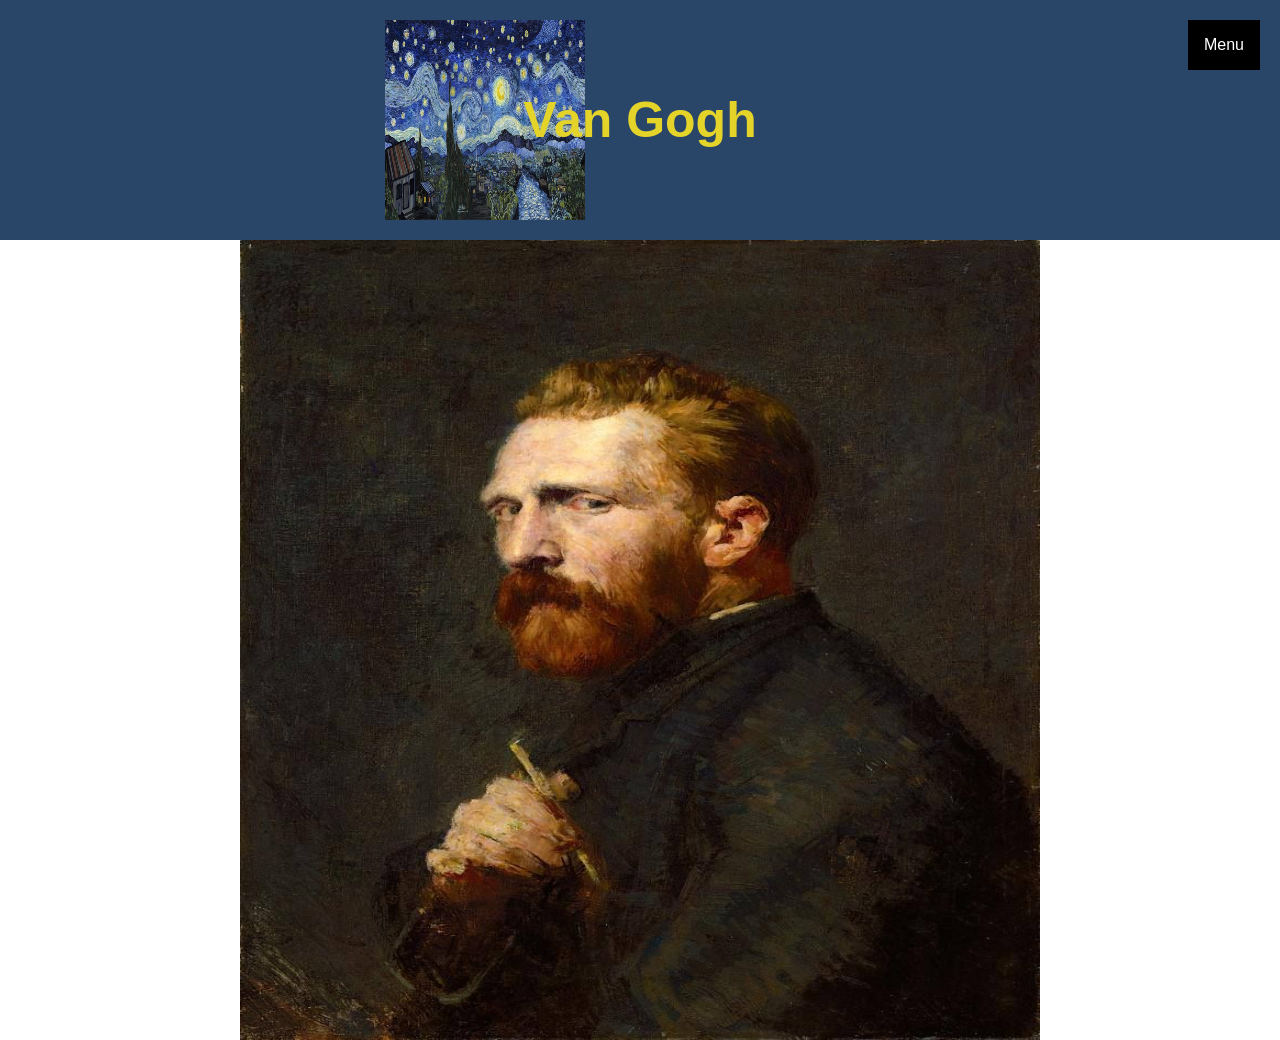
==== index.html @ d096caa3 "88" ====
<!DOCTYPE html>
<html lang="pt-br">
<head>
<meta charset="UTF-8">
<meta name="viewport" content="width=device-width, initial-scale=1.0">
<title>Van Ghog | Nós alunos</title>
<link rel="stylesheet" href="style.css">
</head>
<body>
<!--header é a parte do cabeçalho do site, é o topo da página-->
<header class="cabecalho-itens">
<img class="cabecalho_imagem" src="so.jpeg" alt="Logo da
Página">
<h1 class="titulo_site">Van Gogh</h1>
<div class="sociais">

</div>
</header>

<!--Seção banner 1 é a parte do paragrafo 1 da página-->
<section class="banner1">
<img class="escola.imagem" src="vangogh2.jpeg" alt="Banner da Escola">
</section>






<html>
<head>
<style>
.dropbtn {
  background-color: #000;
  color: white;
  padding: 16px;
  font-size: 16px;
  border: none;
  cursor: pointer;
}

.dropdown {
  position: fixed;
  top: 20px;
  right: 20px;
  z-index: 1000;
}


.dropdown-content {
  display: none;
  position: absolute;
  right: 0;
  background-color: #f9f9f9;
  min-width: 200px;
  box-shadow: 0px 8px 16px 0px rgba(0,0,0,0.2);
  z-index: 1000;
}

.dropdown-content a {
  color: black;
  padding: 12px 16px;
  text-decoration: none;
  display: block;
}

.dropdown-content a:hover {
  background-color: #1111;
}

.dropdown:hover .dropdown-content {
  display: block;
}

.dropdown:hover .dropbtn {
  background-color: #32af26;
}
</style>
</head>
<body>



<div class="dropdown">
  <button class="dropbtn">Menu</button>
  <div class="dropdown-content">
  <a href="index.html">Início</a>
  <a href="sobre.html">Sobre</a>
  <a href="contato.html">Contato</a>
  </div>
</div>
---- style.css ----
*{
margin: 0;
padding: 0;
box-sizing: border-box;
}
body{
font-family: "Poppins", sans-serif;
}
header{
background-color: #294669;
color: #E4D329;
width: 100%;
padding: 20px;
}
.cabecalho-itens{
max-width: 1980px;
margin: 0 auto;
display: flex;
align-items: center;
justify-content: center;
position: relative;
}
.cabecalho-imagem{
width: 10%;
display: flex;
justify-content: flex-start;
align-items: center;
}
.titulo_site{
  position: absolute;
    left: 50%;
    transform: translateX(-50%);
    margin: 0;
padding: 50px;
text-align: center;
font-size: 50px;
}
.sociais{
display: flex;
justify-content: flex-end;
width: 25%;
padding-right: 30px;
}
.banner1{
display: flex;
justify-content: center;
}
.estudante_titulo{
padding: 50px;
text-align: center;

}
.estudante-nome{
text-align: center;
}
.estudante-imagem{
width: 120px;
}
.estudante-icone{
width: 38px;
padding: 4px 8px;
}
.estudante{
background-image: background-color(#294669);
padding: 24px 0;
}

.estudante.div{
text-align: center;
padding: 24px 0;
}
.estudantes_todos{
display: flex;
justify-content: space-around;
}
.escola{
background-image: linear-gradient(#294669,#294669);
color: #E4D329;
display: flex;
justify-content:center;
padding: 24px 0;
text-align:center;
display:block;
}
.escola-titulo{
padding: 50px;
text-align: center;
}
.logo_rodape{
height: 80px;
padding: 12px 0;

}

.link{
color: #E4D329;
text-decoration: none;
}
.main-container {
  display: flex;
  flex-direction: column; 
  align-items: center;
}
.titulo-video {
  font-family: 'Segoe UI', Tahoma, Geneva, Verdana, sans-serif; 
  font-size: 50px;
  font-weight: bold;
  color: #333333;
  text-align: center;
  margin-bottom: 15px;
  padding: 20px 0;    
}

.container-video {
  text-align: center;
}
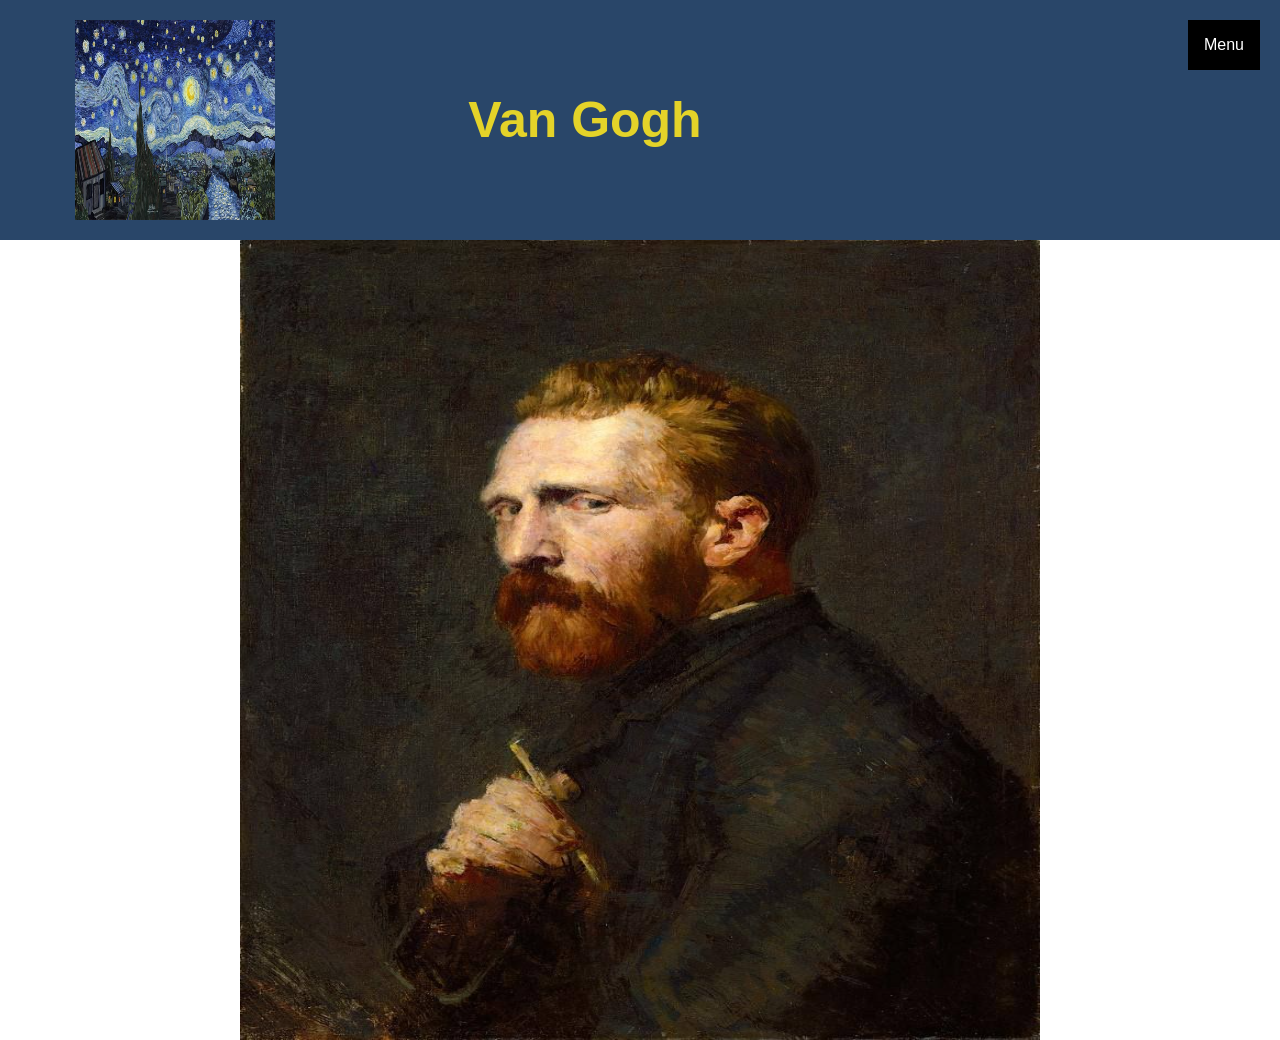
==== commit abba19f1: "21" ====
--- a/index.html
+++ b/index.html
@@ -21,7 +21,6 @@
 <section class="banner1">
 <img class="escola.imagem" src="vangogh2.jpeg" alt="Banner da Escola">
 </section>
-
 
 
 
--- a/style.css
+++ b/style.css
@@ -18,7 +18,6 @@
 display: flex;
 align-items: center;
 justify-content: center;
-position: relative;
 }
 .cabecalho-imagem{
 width: 10%;
@@ -27,12 +26,9 @@
 align-items: center;
 }
 .titulo_site{
-  position: absolute;
-    left: 50%;
-    transform: translateX(-50%);
-    margin: 0;
 padding: 50px;
 text-align: center;
+width: 50%;
 font-size: 50px;
 }
 .sociais{
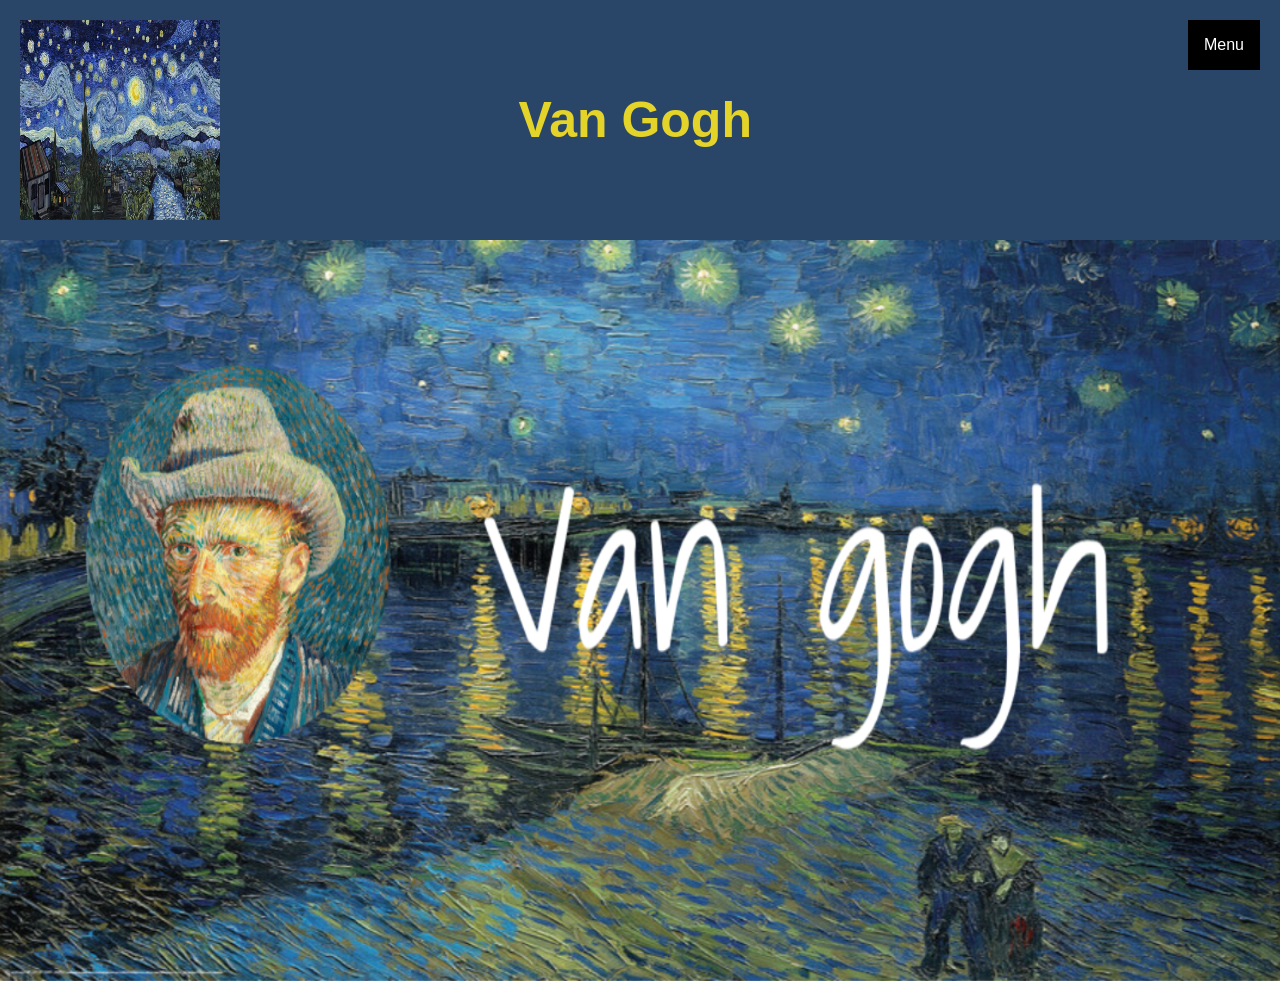
==== commit b1a4f940: "234334" ====
--- a/index.html
+++ b/index.html
@@ -85,7 +85,7 @@
   <div class="dropdown-content">
   <a href="index.html">Início</a>
   <a href="sobre.html">Sobre</a>
-  <a href="contato.html">Contato</a>
+  <a href="contato.html">Artes</a>
   </div>
 </div>
 
--- a/style.css
+++ b/style.css
@@ -28,7 +28,7 @@
 .titulo_site{
 padding: 50px;
 text-align: center;
-width: 50%;
+width: 100%;
 font-size: 50px;
 }
 .sociais{
@@ -44,7 +44,7 @@
 .estudante_titulo{
 padding: 50px;
 text-align: center;
-
+color: #23669a;
 }
 .estudante-nome{
 text-align: center;
@@ -81,6 +81,7 @@
 .escola-titulo{
 padding: 50px;
 text-align: center;
+color: #E4D329;
 }
 .logo_rodape{
 height: 80px;
@@ -101,7 +102,7 @@
   font-family: 'Segoe UI', Tahoma, Geneva, Verdana, sans-serif; 
   font-size: 50px;
   font-weight: bold;
-  color: #333333;
+  color: #23669a;
   text-align: center;
   margin-bottom: 15px;
   padding: 20px 0;    
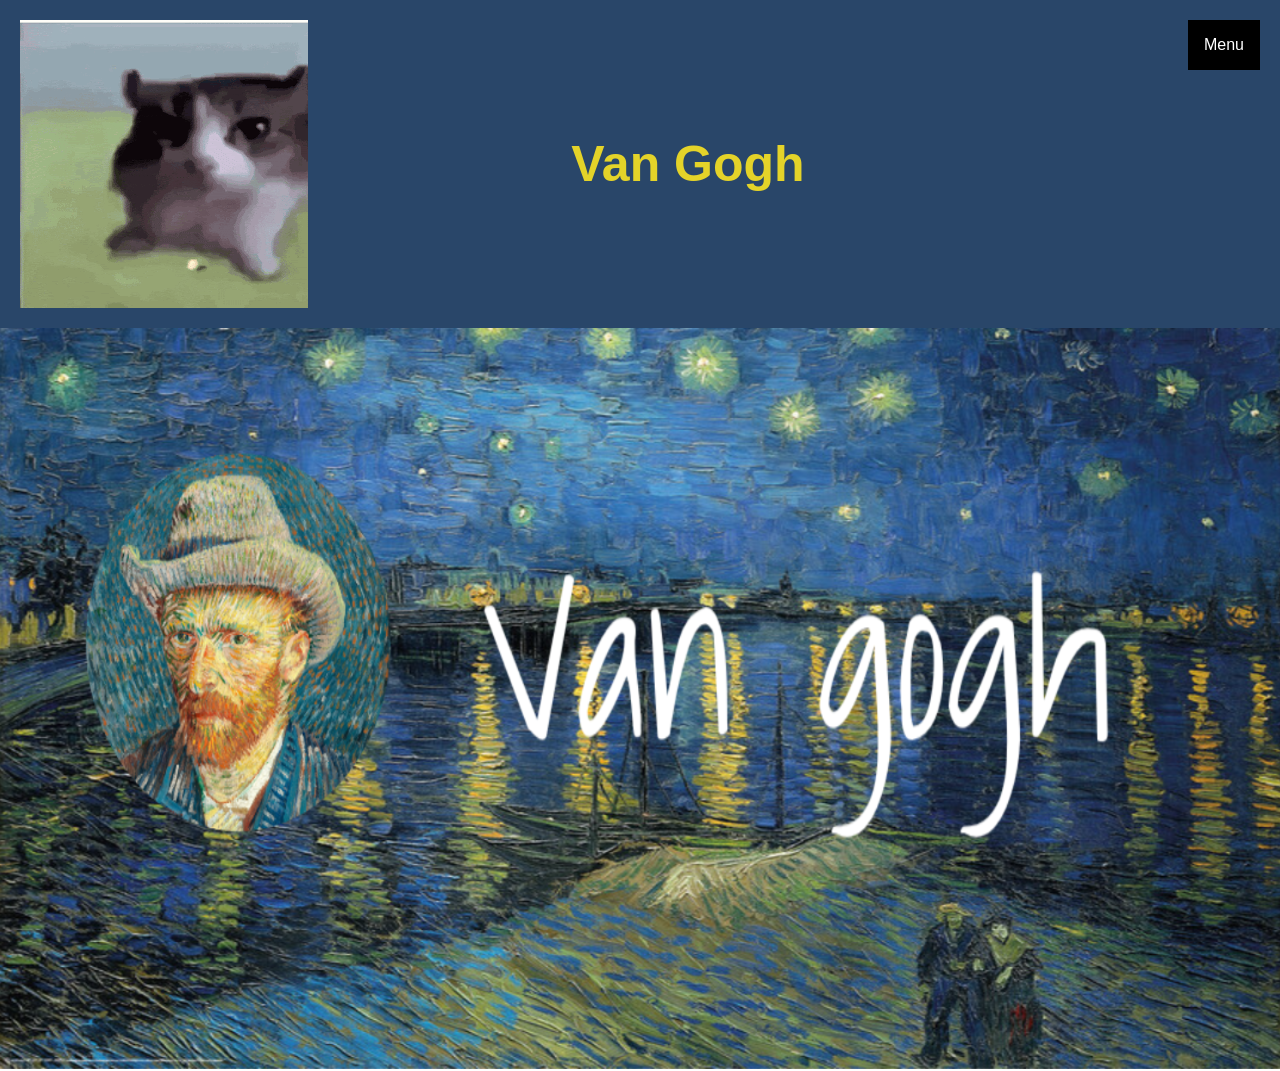
==== commit 6ec601c0: "33443" ====
--- a/index.html
+++ b/index.html
@@ -9,7 +9,7 @@
 <body>
 <!--header é a parte do cabeçalho do site, é o topo da página-->
 <header class="cabecalho-itens">
-<img class="cabecalho_imagem" src="so.jpeg" alt="Logo da
+<img class="cabecalho_imagem" src="gato.gif" alt="Logo da
 Página">
 <h1 class="titulo_site">Van Gogh</h1>
 <div class="sociais">
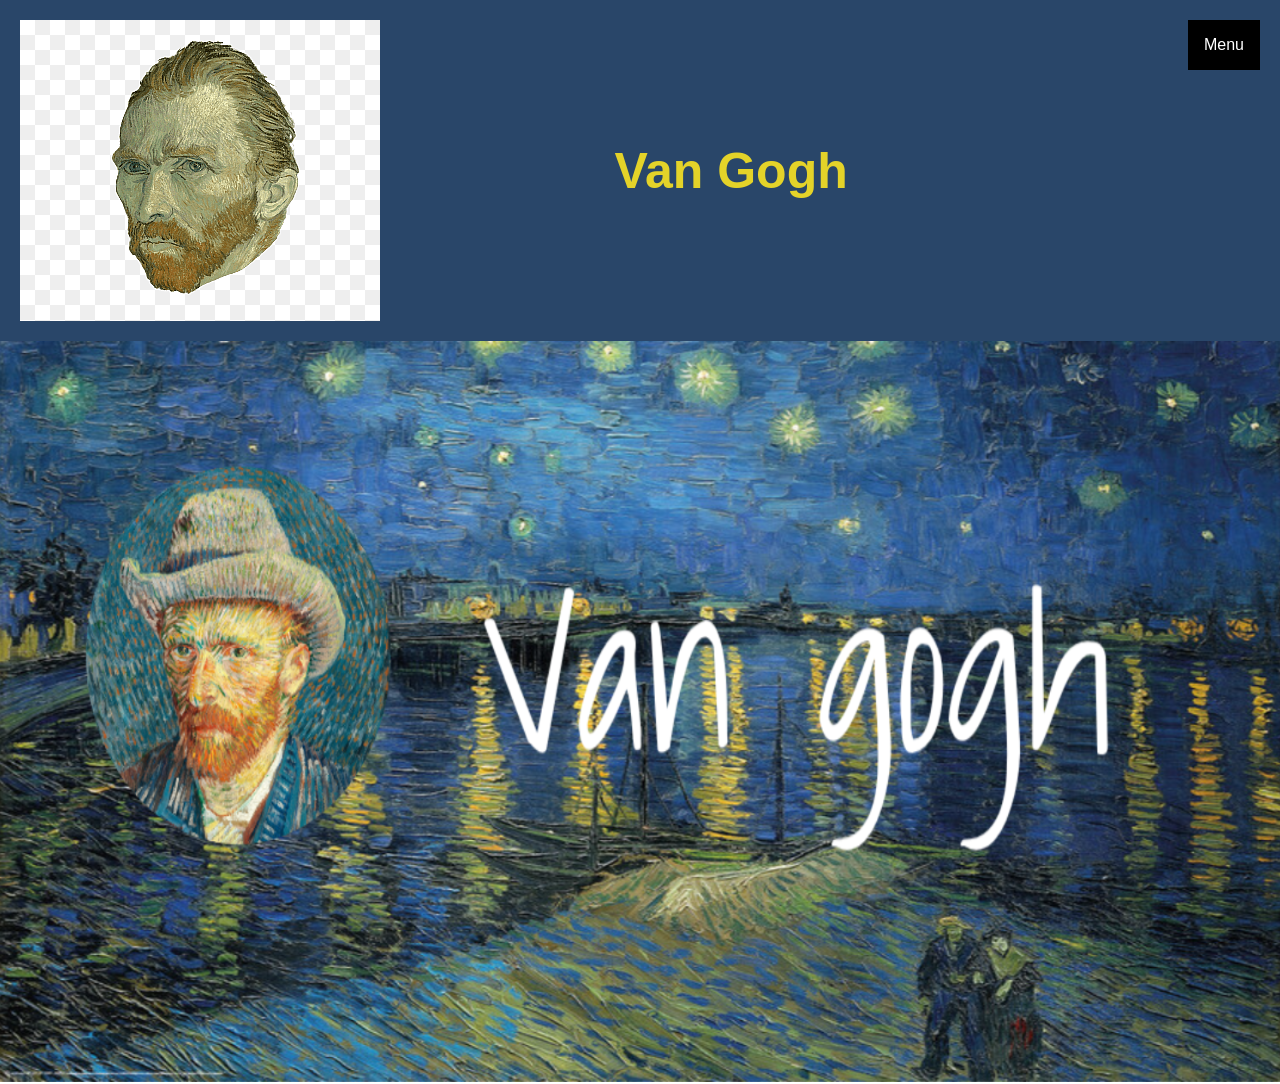
==== commit 22f4ff89: "112121444" ====
--- a/index.html
+++ b/index.html
@@ -9,7 +9,7 @@
 <body>
 <!--header é a parte do cabeçalho do site, é o topo da página-->
 <header class="cabecalho-itens">
-<img class="cabecalho_imagem" src="gato.gif" alt="Logo da
+<img class="cabecalho_imagem" src="vangogh232.jpeg" alt="Logo da
 Página">
 <h1 class="titulo_site">Van Gogh</h1>
 <div class="sociais">
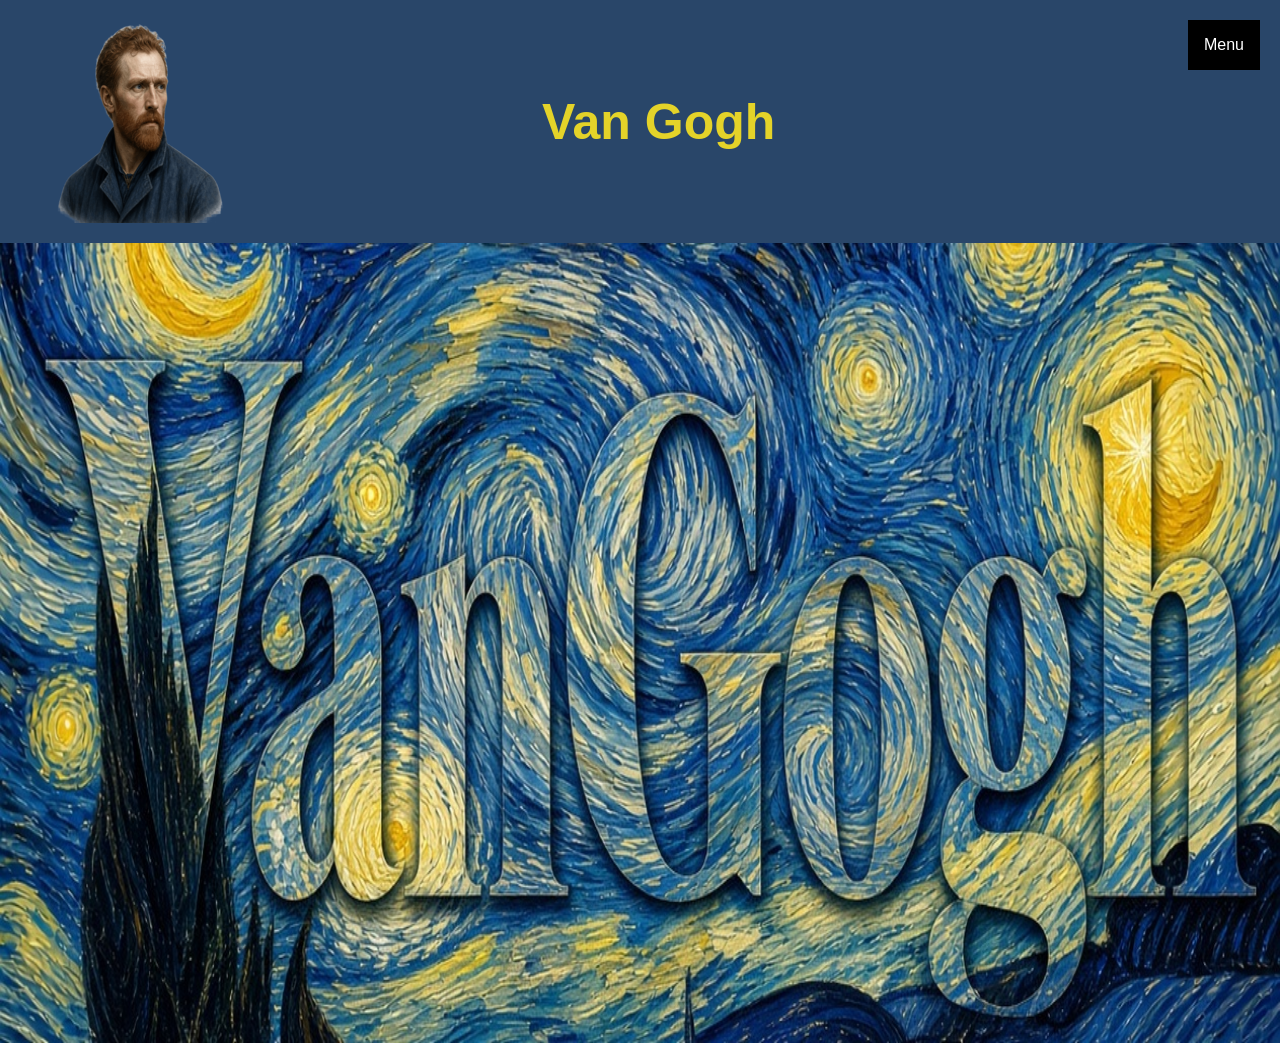
==== commit 1d7bea40: "34234" ====
--- a/index.html
+++ b/index.html
@@ -86,6 +86,7 @@
   <a href="index.html">Início</a>
   <a href="sobre.html">Sobre</a>
   <a href="contato.html">Artes</a>
+  <a href="jogo.html">Jogo</a>
   </div>
 </div>
 
--- a/style.css
+++ b/style.css
@@ -38,9 +38,18 @@
 padding-right: 30px;
 }
 .banner1{
-display: flex;
-justify-content: center;
+position:relative;
+width:100%;
 }
+
+
+.banner1 img{
+width:100%;
+display:block;
+height: 800px;
+}
+
+
 .estudante_titulo{
 padding: 50px;
 text-align: center;
